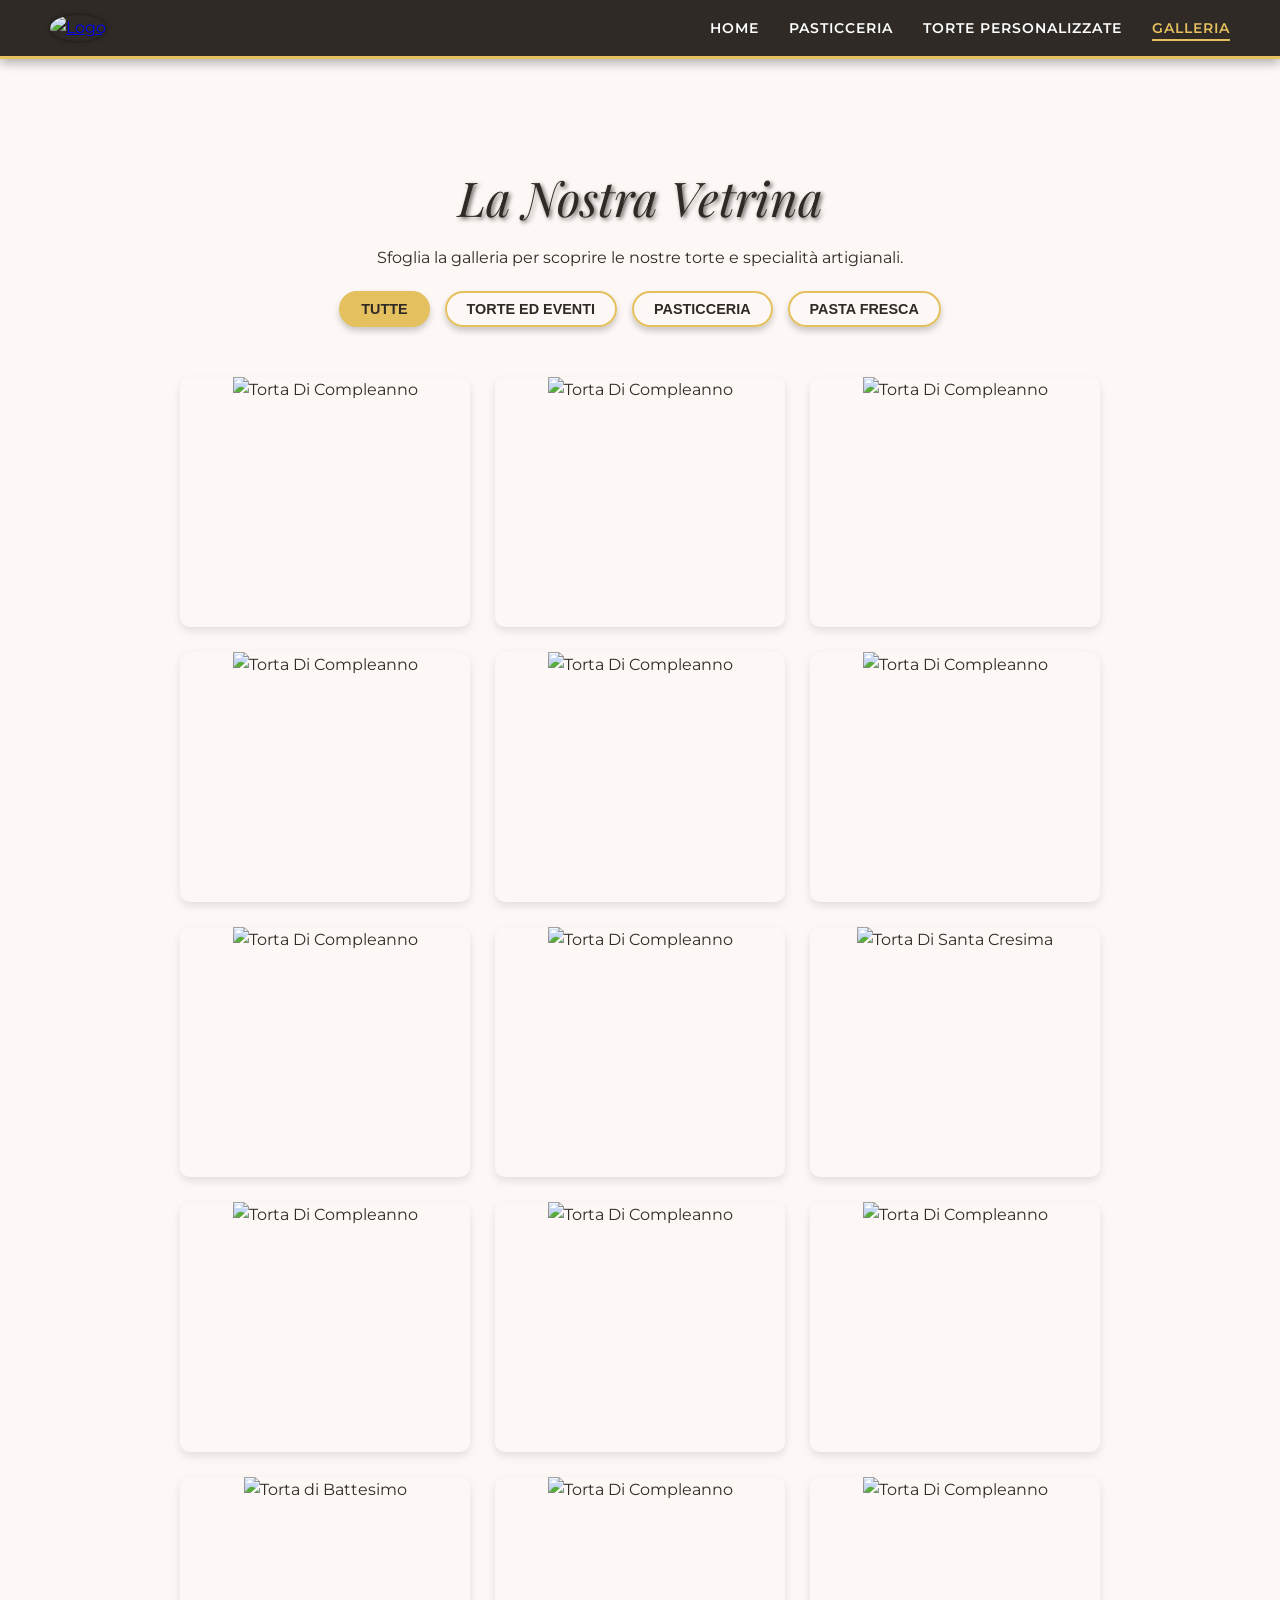
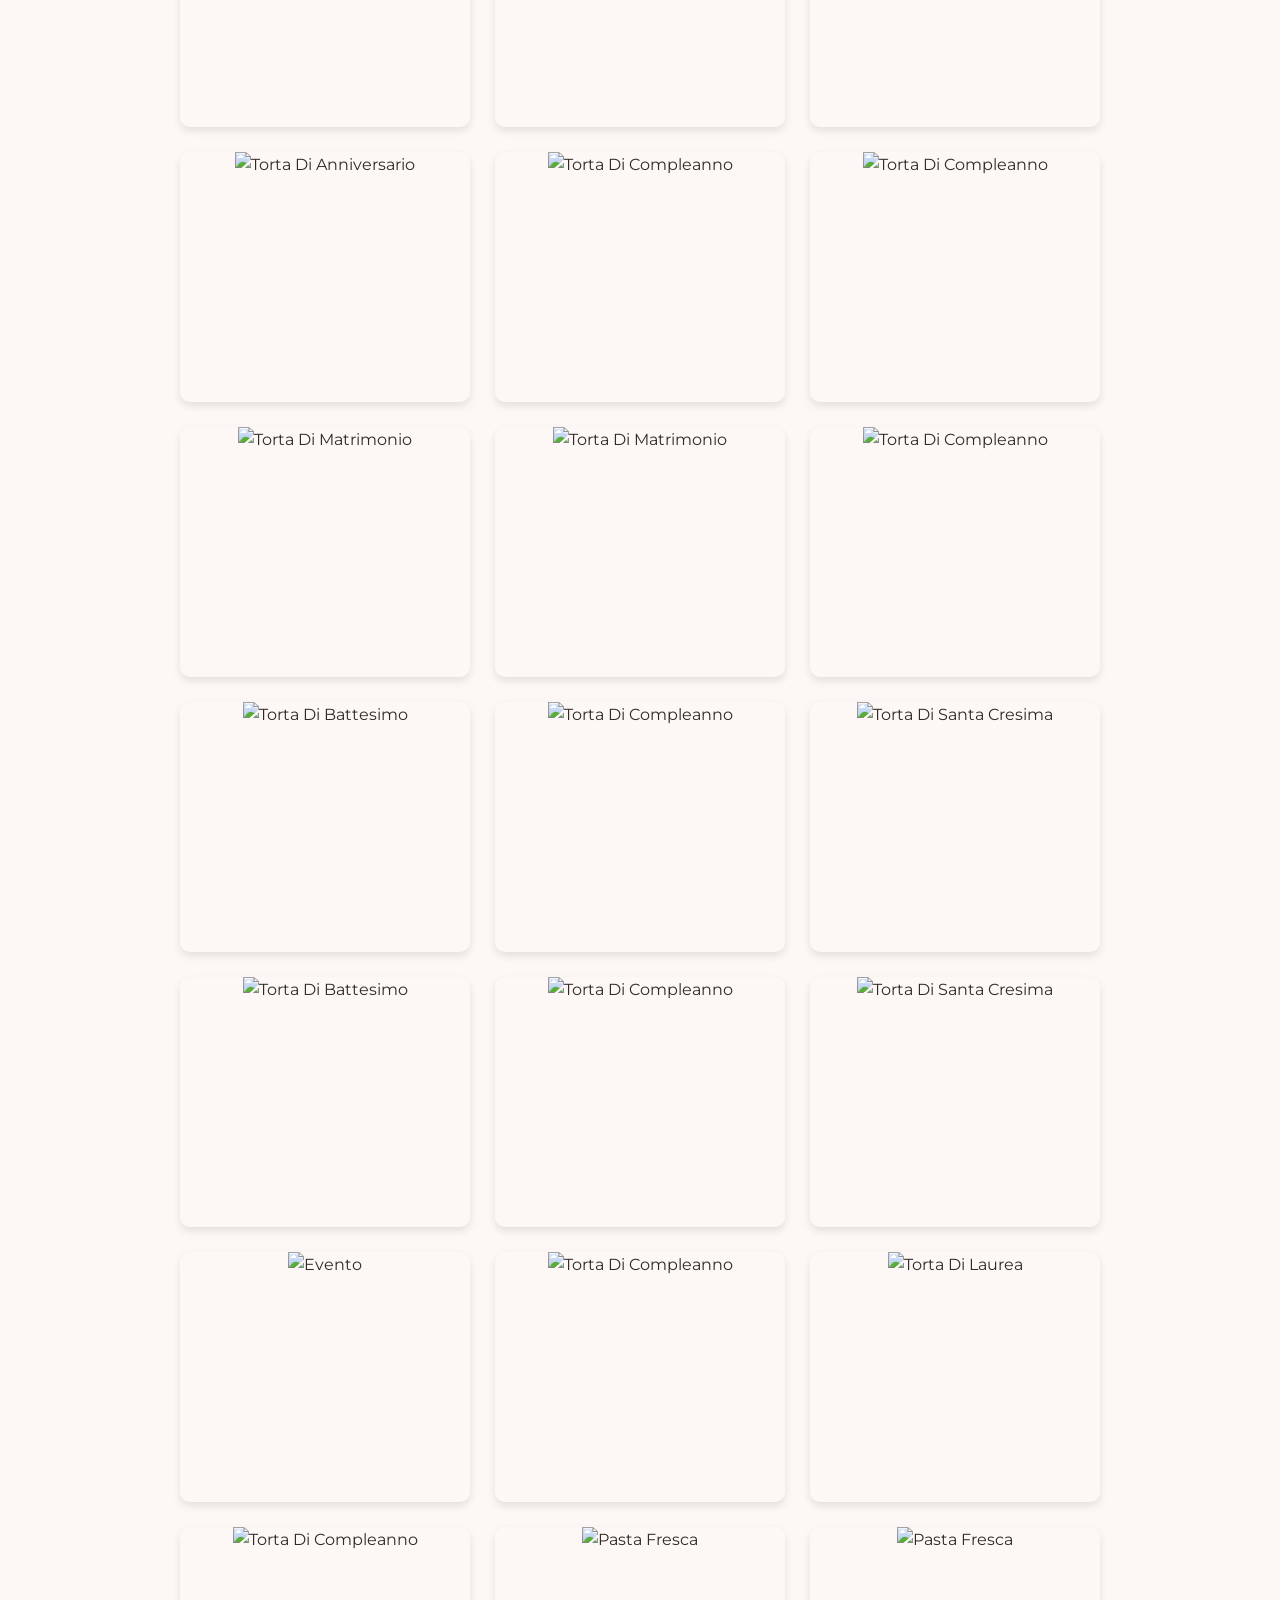
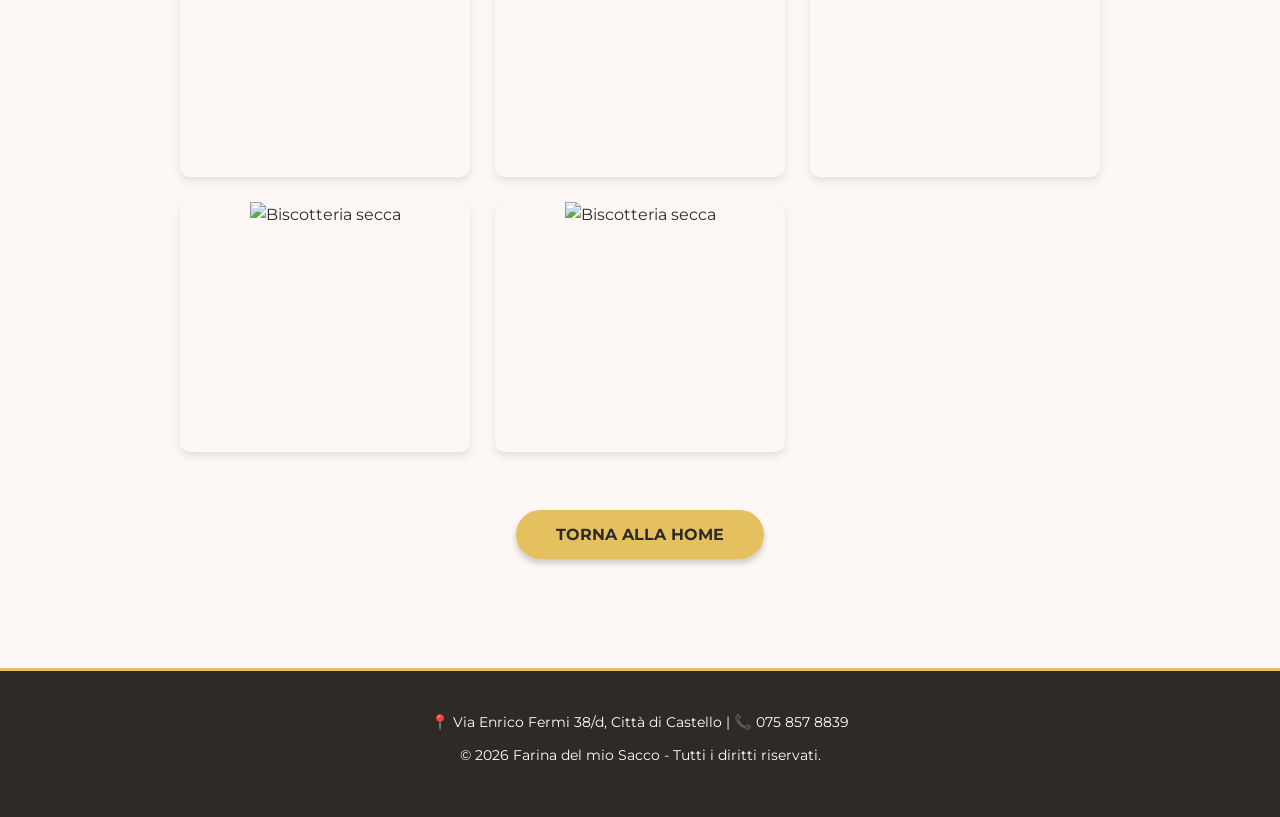
==== galleria.html @ e1a22149 "Add files via upload" ====
<!DOCTYPE html>
<html lang="it">
<head>
    <meta charset="UTF-8">
    <meta name="viewport" content="width=device-width, initial-scale=1.0">
    <title>Galleria Creazioni | Farina del mio Sacco</title>
    
    <link rel="preconnect" href="https://fonts.googleapis.com">
    <link rel="preconnect" href="https://fonts.gstatic.com" crossorigin>
    <link href="https://fonts.googleapis.com/css2?family=Playfair+Display:ital,wght@0,400;0,700;1,400&family=Montserrat:wght@400;600&display=swap" rel="stylesheet">
    
    <link rel="icon" type="image/x-icon" href="immagini/logo.ico">
    <link rel="stylesheet" href="style.css">
</head>
<body>

    <header>
        <div class="logo-container">
            <a href="index.html">
                <img src="immagini/logo.ico" alt="Logo" class="logo-img">
            </a>
        </div>
        <nav>
            <ul>
                <li><a href="index.html">Home</a></li>
                <li><a href="index.html#pasticceria">Pasticceria</a></li>
                <li><a href="index.html#torte">Torte Personalizzate</a></li>
                <li><a href="galleria.html" class="active">Galleria</a></li>
            </ul>
        </nav>
    </header>

    <main>
        <section class="sezione">
            <h1 class="hero-title" style="color: var(--colore-scuro); font-size: 3rem; margin-top: 30px;">La Nostra Vetrina</h1>
            <p>Sfoglia la galleria per scoprire le nostre torte e specialità artigianali.</p>
            
            <div class="filtri-galleria">
                <button class="btn-filtro active" data-filter="tutte">Tutte</button>
                <button class="btn-filtro" data-filter="torte">Torte ed Eventi</button>
                <button class="btn-filtro" data-filter="mignon">Pasticceria</button>
                <button class="btn-filtro" data-filter="pasta">Pasta Fresca</button>
            </div>

            <div class="griglia-galleria">
                
                <div class="foto-item" data-category="torte">
                    <img src="immagini/torta1.jpeg" alt="Torta Di Compleanno">
                    <div class="overlay"><span>Torta di Compleanno</span></div>
                </div>
				
				<div class="foto-item" data-category="torte">
                    <img src="immagini/torta2.jpeg" alt="Torta Di Compleanno">
                    <div class="overlay"><span>Torta di Compleanno</span></div>
                </div>
                
				<div class="foto-item" data-category="torte">
                    <img src="immagini/torta3.jpeg" alt="Torta Di Compleanno">
                    <div class="overlay"><span>Torta di Compleanno</span></div>
                </div>
				
				<div class="foto-item" data-category="torte">
                    <img src="immagini/torta4.jpeg" alt="Torta Di Compleanno">
                    <div class="overlay"><span>Torta di Compleanno</span></div>
                </div>
				
				<div class="foto-item" data-category="torte">
                    <img src="immagini/torta5.jpeg" alt="Torta Di Compleanno">
                    <div class="overlay"><span>Torta di Compleanno</span></div>
                </div>
				
				<div class="foto-item" data-category="torte">
                    <img src="immagini/torta6.jpeg" alt="Torta Di Compleanno">
                    <div class="overlay"><span>Torta di Compleanno</span></div>
                </div>
				
				<div class="foto-item" data-category="torte">
                    <img src="immagini/torta7.jpeg" alt="Torta Di Compleanno">
                    <div class="overlay"><span>Torta di Compleanno</span></div>
                </div>
				
				<div class="foto-item" data-category="torte">
                    <img src="immagini/torta8.jpeg" alt="Torta Di Compleanno">
                    <div class="overlay"><span>Torta di Compleanno</span></div>
                </div>
				
				<div class="foto-item" data-category="torte">
                    <img src="immagini/torta25.jpeg" alt="Torta Di Santa Cresima">
                    <div class="overlay"><span>Torta di Santa Cresima</span></div>
                </div>
				
				<div class="foto-item" data-category="torte">
                    <img src="immagini/torta9.jpeg" alt="Torta Di Compleanno">
                    <div class="overlay"><span>Torta di Compleanno</span></div>
                </div>
				
				<div class="foto-item" data-category="torte">
                    <img src="immagini/torta10.jpeg" alt="Torta Di Compleanno">
                    <div class="overlay"><span>Torta di Compleanno</span></div>
                </div>
				
				<div class="foto-item" data-category="torte">
                    <img src="immagini/torta11.jpeg" alt="Torta Di Compleanno">
                    <div class="overlay"><span>Torta di Compleanno</span></div>
                </div>
				
				<div class="foto-item" data-category="torte">
                    <img src="immagini/torta12.jpeg" alt="Torta di Battesimo">
                    <div class="overlay"><span>Torta di Battesimo</span></div>
                </div>
				
				<div class="foto-item" data-category="torte">
                    <img src="immagini/torta13.jpeg" alt="Torta Di Compleanno">
                    <div class="overlay"><span>Torta di Compleanno</span></div>
                </div>
				
				<div class="foto-item" data-category="torte">
                    <img src="immagini/torta14.jpeg" alt="Torta Di Compleanno">
                    <div class="overlay"><span>Torta di Compleanno</span></div>
                </div>
				
				<div class="foto-item" data-category="torte">
                    <img src="immagini/torta16.jpeg" alt="Torta Di Anniversario">
                    <div class="overlay"><span>Torta di Anniversario</span></div>
                </div>
				
				<div class="foto-item" data-category="torte">
                    <img src="immagini/torta17.jpeg" alt="Torta Di Compleanno">
                    <div class="overlay"><span>Torta di Compleanno</span></div>
                </div>
				
				<div class="foto-item" data-category="torte">
                    <img src="immagini/torta18.jpeg" alt="Torta Di Compleanno">
                    <div class="overlay"><span>Torta di Compleanno</span></div>
                </div>
				
				<div class="foto-item" data-category="torte">
                    <img src="immagini/torta19.jpeg" alt="Torta Di Matrimonio">
                    <div class="overlay"><span>Torta di Matrimonio</span></div>
                </div>
				
				<div class="foto-item" data-category="torte">
                    <img src="immagini/torta20.jpeg" alt="Torta Di Matrimonio">
                    <div class="overlay"><span>Torta di Matrimonio</span></div>
                </div>
				
				<div class="foto-item" data-category="torte">
                    <img src="immagini/torta21.jpeg" alt="Torta Di Compleanno">
                    <div class="overlay"><span>Torta di Compleanno</span></div>
                </div>
				
				<div class="foto-item" data-category="torte">
                    <img src="immagini/torta22.jpeg" alt="Torta Di Battesimo">
                    <div class="overlay"><span>Torta di Battesimo</span></div>
                </div>
				
				<div class="foto-item" data-category="torte">
                    <img src="immagini/torta23.jpeg" alt="Torta Di Compleanno">
                    <div class="overlay"><span>Torta di Compleanno</span></div>
                </div>
				
				<div class="foto-item" data-category="torte">
                    <img src="immagini/torta24.jpeg" alt="Torta Di Santa Cresima">
                    <div class="overlay"><span>Torta di Santa Cresima</span></div>
                </div>
				
				<div class="foto-item" data-category="torte">
                    <img src="immagini/torta27.jpeg" alt="Torta Di Battesimo">
                    <div class="overlay"><span>Torta di Battesimo</span></div>
                </div>
				
				<div class="foto-item" data-category="torte">
                    <img src="immagini/torta28.jpeg" alt="Torta Di Compleanno">
                    <div class="overlay"><span>Torta di Compleanno</span></div>
                </div>
				
				<div class="foto-item" data-category="torte">
                    <img src="immagini/torta26.jpeg" alt="Torta Di Santa Cresima">
                    <div class="overlay"><span>Torta di Santa Cresima</span></div>
                </div>
				
				<div class="foto-item" data-category="torte">
                    <img src="immagini/torta29.jpeg" alt="Evento">
                    <div class="overlay"><span>Evento</span></div>
                </div>
				
				<div class="foto-item" data-category="torte">
                    <img src="immagini/torta30.jpeg" alt="Torta Di Compleanno">
                    <div class="overlay"><span>Torta di Compleanno</span></div>
                </div>
				
				<div class="foto-item" data-category="torte">
                    <img src="immagini/torta31.jpeg" alt="Torta Di Laurea">
                    <div class="overlay"><span>Torta di Laurea</span></div>
                </div>
				
				<div class="foto-item" data-category="torte">
                    <img src="immagini/torta32.jpeg" alt="Torta Di Compleanno">
                    <div class="overlay"><span>Torta di Compleanno</span></div>
                </div>
                
                <div class="foto-item" data-category="pasta">
                    <img src="immagini/pastafresca1.jpeg" alt="Pasta Fresca">
                    <div class="overlay"><span>Tagliatelle e Ravioli</span></div>
                </div>
				
				   <div class="foto-item" data-category="pasta">
                    <img src="immagini/pastafresca2.jpeg" alt="Pasta Fresca">
                    <div class="overlay"><span>Pasta fresca</span></div>
                </div>
                
                <div class="foto-item" data-category="mignon">
                    <img src="immagini/pasticceria1.jpeg" alt="Biscotteria secca">
                    <div class="overlay"><span>Biscotteria</span></div>
                </div>
				
				<div class="foto-item" data-category="mignon">
                    <img src="immagini/pasticceria2.jpeg" alt="Biscotteria secca">
                    <div class="overlay"><span>Biscotteria</span></div>
                </div>

            </div>
            
            <div style="margin-top: 50px;">
                <a href="index.html" class="btn-oro" style="text-decoration: none;">Torna alla Home</a>
            </div>
        </section>
        
        <div id="modal-galleria" class="modal">
            <span class="chiudi-modal">&times;</span>
            <img class="modal-content" id="img-modale" alt="Immagine ingrandita">
        </div>

    </main>

    <footer>
        <p>📍 Via Enrico Fermi 38/d, Città di Castello | 📞 075 857 8839</p>
        <p>&copy; 2026 Farina del mio Sacco - Tutti i diritti riservati.</p>
    </footer>
    
    <script src="script.js"></script>

</body>
</html>
---- style.css ----
/* --- IMPOSTAZIONI BASE E FONT --- */
* {
    margin: 0;
    padding: 0;
    box-sizing: border-box;
}

:root {
    --colore-scuro: #2F2A25; /* Marrone "Testa di Moro" */
    --oro: #E5C05E;          /* Giallo Ocra/Oro */
    --panna: #FDF8F5;        /* Sfondo chiaro */
    --bianco: #FFFFFF;
    
    /* Font eleganti di Google Fonts */
    --font-titoli: 'Playfair Display', serif;
    --font-testi: 'Montserrat', sans-serif;
}

body {
    font-family: var(--font-testi);
    background-color: var(--panna);
    color: var(--colore-scuro);
    line-height: 1.6;
    overflow-x: hidden; /* Evita scorrimenti orizzontali accidentali */
}

/* --- SCORRIMENTO MORBIDO --- */
html {
    scroll-behavior: smooth;
}

/* --- STRUTTURA PRINCIPALE (Gabbia anti-bug) --- */
main {
    position: relative;
    z-index: 1;
}

/* --- TOP BAR PICCOLA --- */
.top-bar {
    background-color: #f8f8f8;
    color: #555;
    text-align: left;
    padding: 8px 40px;
    font-size: 0.8rem;
    border-bottom: 1px solid #ddd;
}

/* --- HEADER E NAVBAR FISSA --- */
header {
    position: sticky !important;
    top: 0 !important;
    z-index: 9999 !important;
    transform: translateZ(1000px) !important; /* Magia 3D per sconfiggere le immagini */
    
    background-color: var(--colore-scuro) !important; 
    display: flex;
    justify-content: space-between; 
    align-items: center;
    padding: 15px 50px;
    transition: all 0.4s ease;
    box-shadow: 0 4px 10px rgba(0,0,0,0.3);
    border-bottom: 3px solid var(--oro);
}

/* --- HEADER QUANDO SCORRI (SOTTILE) --- */
header.scrolled {
    padding: 10px 50px !important; 
    background-color: rgba(47, 42, 37, 0.98) !important; 
    box-shadow: 0 5px 15px rgba(0,0,0,0.4);
}

/* --- LOGO --- */
.logo-container {
    display: flex;
    align-items: center;
}

.logo-img {
    height: 70px;
    width: 70px; /* Quadrato perfetto per fare il cerchio */
    border-radius: 50%; /* Lo rende rotondo */
    object-fit: cover; 
    box-shadow: 0 0 5px rgba(0,0,0,0.5); 
    transition: all 0.4s ease;
}

header.scrolled .logo-img {
    height: 45px !important; 
    width: 45px !important; /* Rimpicciolisce mantenendo il cerchio perfetto */
}

/* --- MENU NAVIGAZIONE --- */
nav ul {
    list-style: none;
    display: flex;
    gap: 30px;
}

nav a {
    color: var(--bianco);
    text-decoration: none;
    font-weight: 600;
    font-size: 0.85rem;
    text-transform: uppercase;
    letter-spacing: 1px;
    transition: color 0.3s;
}

nav a:hover, nav a.active {
    color: var(--oro);
}

nav a.active {
    border-bottom: 2px solid var(--oro);
    padding-bottom: 3px;
}

/* --- SEZIONE HERO (Immagine a tutto schermo) --- */
.hero {
    position: relative;
    height: 85vh; 
    background-image: linear-gradient(rgba(47, 42, 37, 0.6), rgba(47, 42, 37, 0.6)), url(immagini/sfondo.jpg);
    background-size: cover;
    background-position: center;
    display: flex;
    justify-content: center;
    align-items: center;
    text-align: center;
    color: var(--bianco);
}

.hero-content {
    max-width: 800px;
    z-index: 2;
}

.hero-title {
    font-family: var(--font-titoli);
    font-size: 4.5rem;
    font-style: italic;
    font-weight: 400;
    margin-bottom: 10px;
    text-shadow: 2px 2px 4px rgba(0,0,0,0.6);
}

.hero-subtitle {
    font-family: var(--font-testi);
    font-size: 1.8rem;
    font-weight: 400;
    letter-spacing: 2px;
    text-transform: uppercase;
    margin-bottom: 20px;
}

/* --- DECORAZIONE TITOLI --- */
.decorazione {
    display: flex;
    align-items: center;
    justify-content: center;
    margin: 20px 0 35px 0;
}

.decorazione::before, .decorazione::after {
    content: '';
    width: 100px;
    height: 1px;
    background-color: var(--oro);
    margin: 0 15px;
}

.decorazione span {
    font-size: 1.5rem;
    color: var(--oro);
}

/* --- BOTTONI --- */
.btn-oro, button {
    background-color: var(--oro);
    color: var(--colore-scuro);
    border: none;
    padding: 15px 40px;
    font-size: 1rem;
    font-weight: bold;
    text-transform: uppercase;
    border-radius: 30px; 
    cursor: pointer;
    transition: 0.3s;
    box-shadow: 0 4px 6px rgba(0,0,0,0.2);
}

.btn-oro:hover, button:hover {
    background-color: #d1a945; 
    transform: scale(1.05); 
}

/* --- FRECCE SLIDER --- */
.freccia {
    position: absolute;
    top: 50%;
    transform: translateY(-50%);
    background-color: rgba(0,0,0,0.4);
    color: var(--bianco);
    width: 40px;
    height: 40px;
    display: flex;
    justify-content: center;
    align-items: center;
    border-radius: 50%;
    cursor: pointer;
    font-size: 1.2rem;
    transition: 0.3s;
}

.freccia:hover {
    background-color: var(--oro);
    color: var(--colore-scuro);
}

.sinistra { left: 30px; }
.destra { right: 30px; }

/* --- SEZIONI CONTENUTO --- */
.sezione {
    padding: 70px 20px;
    max-width: 1000px;
    margin: 0 auto;
    text-align: center;
}

.sezione h2 {
    font-family: var(--font-titoli);
    color: var(--colore-scuro);
    font-size: 2.5rem;
    margin-bottom: 20px;
    position: relative;
    display: inline-block;
}

.sezione h2::after {
    content: '';
    display: block;
    width: 50%;
    height: 3px;
    background-color: var(--oro);
    margin: 10px auto 0;
}

/* --- GRIGLIA HOME PAGE --- */
.griglia {
    display: flex;
    gap: 30px;
    justify-content: center;
    margin-top: 40px;
    flex-wrap: wrap;
}

.card {
    background-color: var(--bianco);
    padding: 40px 30px;
    border-radius: 8px;
    border-bottom: 5px solid var(--oro);
    width: 320px;
    box-shadow: 0 5px 15px rgba(0,0,0,0.05);
    transition: transform 0.3s;
}

.card:hover {
    transform: translateY(-10px); 
}

.card h3 {
    font-family: var(--font-titoli);
    font-size: 1.8rem;
    color: var(--colore-scuro);
    margin-bottom: 15px;
}

/* --- FILTRI GALLERIA --- */
.filtri-galleria {
    display: flex;
    justify-content: center;
    flex-wrap: wrap;
    gap: 15px;
    margin-bottom: 30px;
    margin-top: 20px;
}

.btn-filtro {
    background-color: transparent;
    color: var(--colore-scuro);
    border: 2px solid var(--oro);
    padding: 8px 20px;
    border-radius: 30px;
    cursor: pointer;
    font-weight: bold;
    font-size: 0.9rem;
    transition: all 0.3s ease;
}

.btn-filtro:hover, .btn-filtro.active {
    background-color: var(--oro);
    color: var(--colore-scuro);
}

/* --- GALLERIA COMPLETA --- */
.griglia-galleria {
    display: grid;
    grid-template-columns: repeat(auto-fill, minmax(280px, 1fr)); 
    gap: 25px;
    padding: 20px;
    margin-top: 30px;
    max-width: 1100px;
    margin-left: auto;
    margin-right: auto;
}

.foto-item {
    z-index: 1;
    position: relative;
    overflow: hidden;
    border-radius: 10px;
    height: 250px;
    box-shadow: 0 4px 8px rgba(0,0,0,0.1);
    cursor: pointer; /* Indica che è cliccabile */
}

.foto-item.nascosto {
    display: none;
}

.foto-item img {
    width: 100%;
    height: 100%;
    object-fit: cover; 
    transition: transform 0.5s;
}

.foto-item:hover img {
    transform: scale(1.1);
}

.overlay {
    position: absolute;
    bottom: 0;
    left: 0;
    right: 0;
    background: rgba(47, 42, 37, 0.8); 
    color: var(--oro);
    overflow: hidden;
    width: 100%;
    height: 0;
    transition: .5s ease;
    display: flex;
    justify-content: center;
    align-items: center;
}

.foto-item:hover .overlay {
    height: 25%; 
}

.overlay span {
    font-weight: bold;
    text-transform: uppercase;
    font-size: 0.9rem;
    letter-spacing: 1px;
}

/* --- EFFETTO SCHERMO INTERO (MODALE) --- */
.modal {
    display: none; 
    position: fixed; 
    z-index: 999999 !important; /* Deve superare l'header (che è a 9999) */
    left: 0;
    top: 0;
    width: 100%; 
    height: 100%; 
    background-color: rgba(30, 26, 23, 0.95); 
    justify-content: center;
    align-items: center;
}

.modal-content {
    max-width: 90%;
    max-height: 90vh; 
    border-radius: 8px;
    box-shadow: 0 5px 25px rgba(0,0,0,0.8);
    animation: zoomMorbido 0.3s ease; 
    object-fit: contain; 
}

.chiudi-modal {
    position: absolute;
    top: 20px;
    right: 35px;
    color: var(--panna);
    font-size: 50px;
    font-weight: bold;
    cursor: pointer;
    transition: color 0.3s;
}

.chiudi-modal:hover {
    color: var(--oro);
}

@keyframes zoomMorbido {
    from {transform: scale(0.8); opacity: 0;}
    to {transform: scale(1); opacity: 1;}
}

/* --- STILE TABELLA LISTINO (Pasta Fresca) --- */
#pasta-fresca {
    scroll-margin-top: 100px; /* Evita che il titolo venga coperto dall'header */
}

.listino-container {
    max-width: 800px;
    margin: 40px auto;
    padding: 20px;
    background: white;
    border-radius: 8px;
    box-shadow: 0 4px 15px rgba(0,0,0,0.05);
}

.tabella-prezzi {
    width: 100%;
    border-collapse: collapse;
    font-family: var(--font-testi);
}

.tabella-prezzi th {
    background-color: var(--colore-scuro);
    color: var(--panna);
    padding: 15px;
    text-align: left;
    text-transform: uppercase;
    letter-spacing: 1px;
}

.tabella-prezzi td {
    padding: 15px;
    border-bottom: 1px solid #eee;
    color: #444;
}

.tabella-prezzi tr:hover {
    background-color: #fcfaf5; 
}

/* --- FOOTER --- */
footer {
    background-color: var(--colore-scuro);
    color: var(--bianco);
    text-align: center;
    padding: 40px 20px;
    margin-top: 50px;
    border-top: 3px solid var(--oro);
}

footer p {
    font-size: 0.9rem;
    margin-bottom: 10px;
}

/* --- BOTTONE WHATSAPP --- */
.btn-whatsapp {
    display: inline-block;
    background-color: #25D366; 
    color: white;
    text-decoration: none;
    padding: 15px 30px;
    border-radius: 50px;
    font-weight: bold;
    text-transform: uppercase;
    margin-top: 20px;
    transition: 0.3s;
    box-shadow: 0 4px 15px rgba(37, 211, 102, 0.3);
}

.btn-whatsapp:hover {
    background-color: #128C7E; 
    transform: scale(1.05);
}

.icona-wa {
    margin-right: 10px;
    font-size: 1.2rem;
}
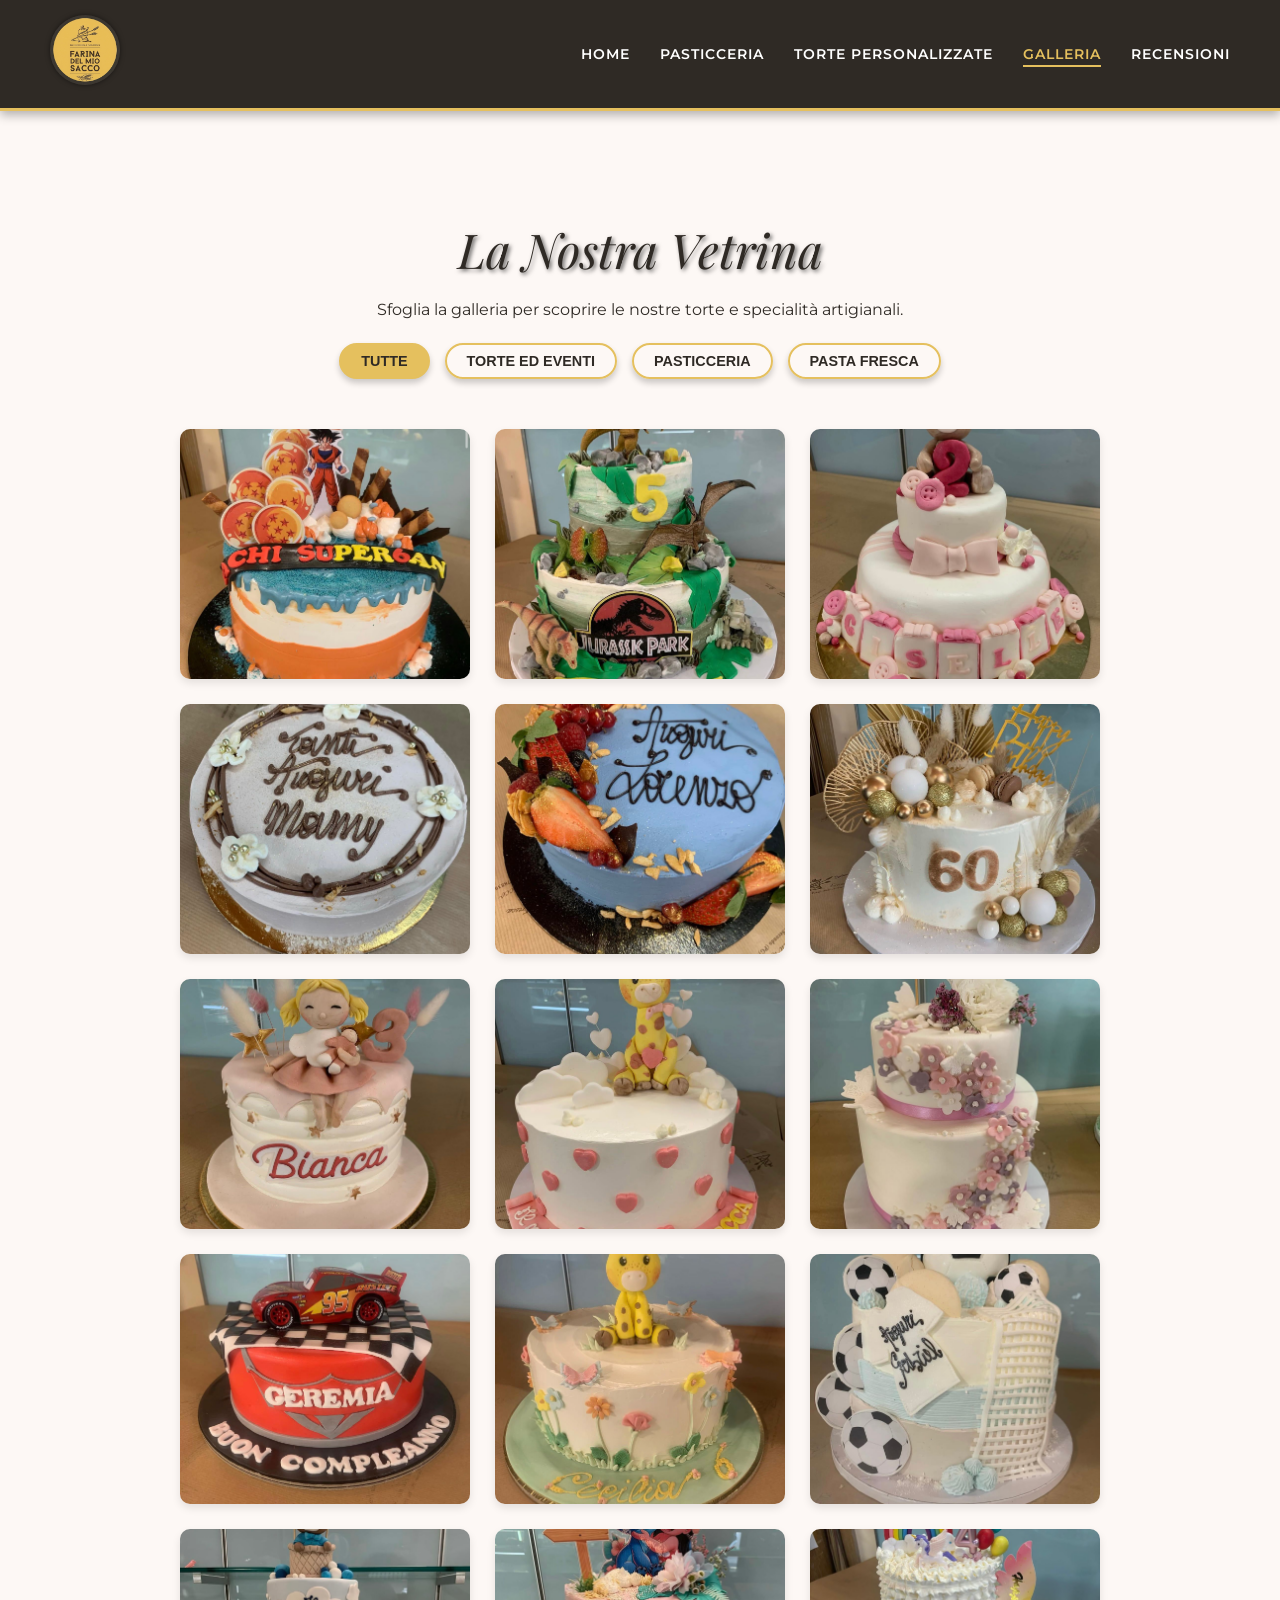
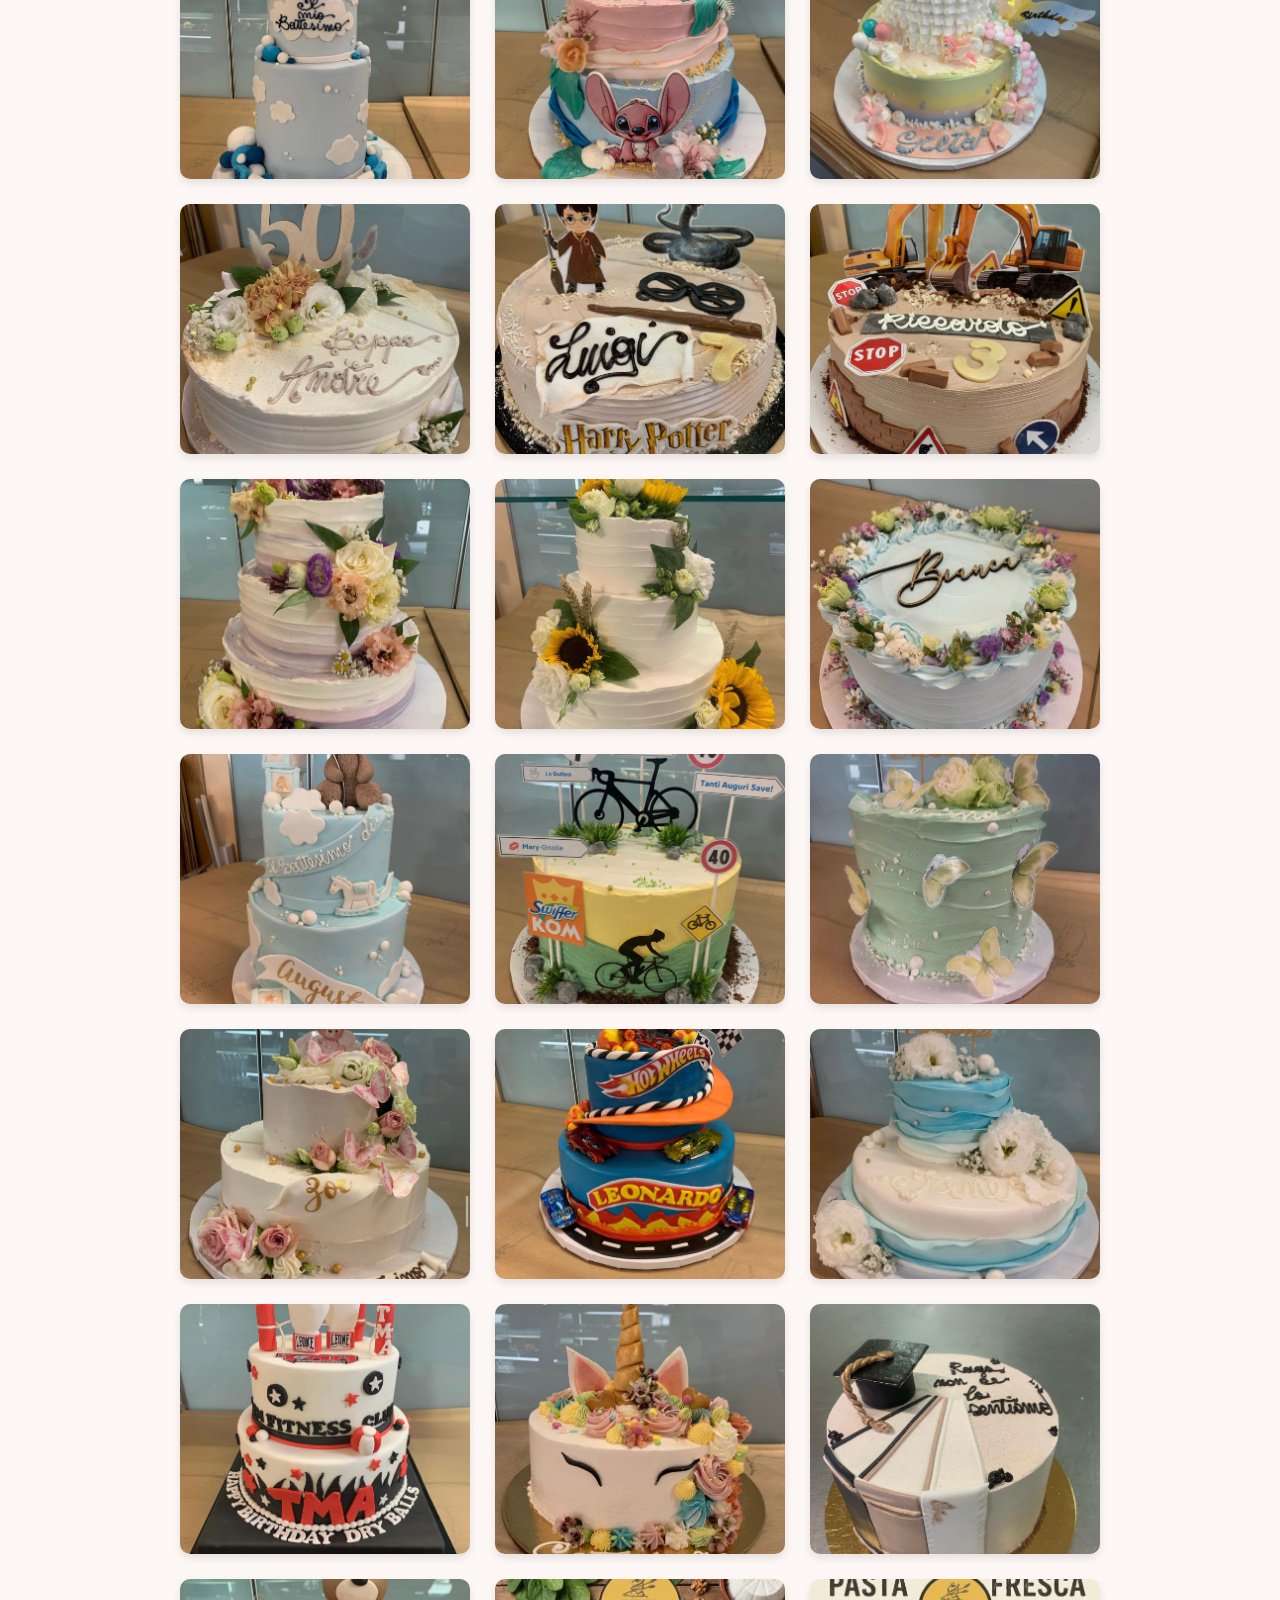
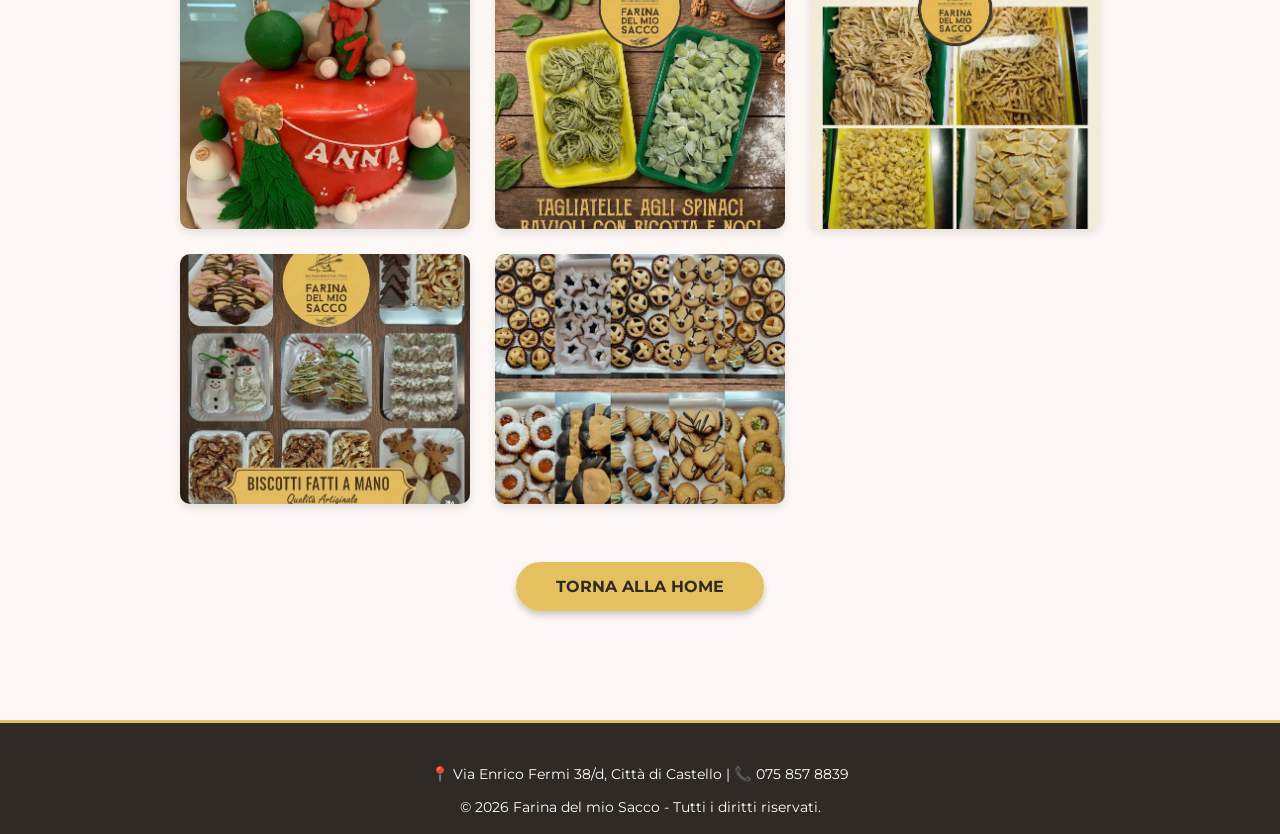
==== commit 60f69364: "Add files via upload" ====
--- a/galleria.html
+++ b/galleria.html
@@ -20,12 +20,20 @@
                 <img src="immagini/logo.ico" alt="Logo" class="logo-img">
             </a>
         </div>
+        
+        <div class="menu-toggle" id="mobile-menu">
+            <span class="bar"></span>
+            <span class="bar"></span>
+            <span class="bar"></span>
+        </div>
+
         <nav>
             <ul>
                 <li><a href="index.html">Home</a></li>
                 <li><a href="index.html#pasticceria">Pasticceria</a></li>
                 <li><a href="index.html#torte">Torte Personalizzate</a></li>
                 <li><a href="galleria.html" class="active">Galleria</a></li>
+				<li><a href="index.html#recensioni">Recensioni</a></li>
             </ul>
         </nav>
     </header>
@@ -48,152 +56,122 @@
                     <img src="immagini/torta1.jpeg" alt="Torta Di Compleanno">
                     <div class="overlay"><span>Torta di Compleanno</span></div>
                 </div>
-				
 				<div class="foto-item" data-category="torte">
                     <img src="immagini/torta2.jpeg" alt="Torta Di Compleanno">
                     <div class="overlay"><span>Torta di Compleanno</span></div>
                 </div>
-                
 				<div class="foto-item" data-category="torte">
                     <img src="immagini/torta3.jpeg" alt="Torta Di Compleanno">
                     <div class="overlay"><span>Torta di Compleanno</span></div>
                 </div>
-				
 				<div class="foto-item" data-category="torte">
                     <img src="immagini/torta4.jpeg" alt="Torta Di Compleanno">
                     <div class="overlay"><span>Torta di Compleanno</span></div>
                 </div>
-				
 				<div class="foto-item" data-category="torte">
                     <img src="immagini/torta5.jpeg" alt="Torta Di Compleanno">
                     <div class="overlay"><span>Torta di Compleanno</span></div>
                 </div>
-				
 				<div class="foto-item" data-category="torte">
                     <img src="immagini/torta6.jpeg" alt="Torta Di Compleanno">
                     <div class="overlay"><span>Torta di Compleanno</span></div>
                 </div>
-				
 				<div class="foto-item" data-category="torte">
                     <img src="immagini/torta7.jpeg" alt="Torta Di Compleanno">
                     <div class="overlay"><span>Torta di Compleanno</span></div>
                 </div>
-				
 				<div class="foto-item" data-category="torte">
                     <img src="immagini/torta8.jpeg" alt="Torta Di Compleanno">
                     <div class="overlay"><span>Torta di Compleanno</span></div>
                 </div>
-				
 				<div class="foto-item" data-category="torte">
                     <img src="immagini/torta25.jpeg" alt="Torta Di Santa Cresima">
                     <div class="overlay"><span>Torta di Santa Cresima</span></div>
                 </div>
-				
 				<div class="foto-item" data-category="torte">
                     <img src="immagini/torta9.jpeg" alt="Torta Di Compleanno">
                     <div class="overlay"><span>Torta di Compleanno</span></div>
                 </div>
-				
 				<div class="foto-item" data-category="torte">
                     <img src="immagini/torta10.jpeg" alt="Torta Di Compleanno">
                     <div class="overlay"><span>Torta di Compleanno</span></div>
                 </div>
-				
 				<div class="foto-item" data-category="torte">
                     <img src="immagini/torta11.jpeg" alt="Torta Di Compleanno">
                     <div class="overlay"><span>Torta di Compleanno</span></div>
                 </div>
-				
 				<div class="foto-item" data-category="torte">
                     <img src="immagini/torta12.jpeg" alt="Torta di Battesimo">
                     <div class="overlay"><span>Torta di Battesimo</span></div>
                 </div>
-				
 				<div class="foto-item" data-category="torte">
                     <img src="immagini/torta13.jpeg" alt="Torta Di Compleanno">
                     <div class="overlay"><span>Torta di Compleanno</span></div>
                 </div>
-				
 				<div class="foto-item" data-category="torte">
                     <img src="immagini/torta14.jpeg" alt="Torta Di Compleanno">
                     <div class="overlay"><span>Torta di Compleanno</span></div>
                 </div>
-				
 				<div class="foto-item" data-category="torte">
                     <img src="immagini/torta16.jpeg" alt="Torta Di Anniversario">
                     <div class="overlay"><span>Torta di Anniversario</span></div>
                 </div>
-				
 				<div class="foto-item" data-category="torte">
                     <img src="immagini/torta17.jpeg" alt="Torta Di Compleanno">
                     <div class="overlay"><span>Torta di Compleanno</span></div>
                 </div>
-				
 				<div class="foto-item" data-category="torte">
                     <img src="immagini/torta18.jpeg" alt="Torta Di Compleanno">
                     <div class="overlay"><span>Torta di Compleanno</span></div>
                 </div>
-				
 				<div class="foto-item" data-category="torte">
                     <img src="immagini/torta19.jpeg" alt="Torta Di Matrimonio">
                     <div class="overlay"><span>Torta di Matrimonio</span></div>
                 </div>
-				
 				<div class="foto-item" data-category="torte">
                     <img src="immagini/torta20.jpeg" alt="Torta Di Matrimonio">
                     <div class="overlay"><span>Torta di Matrimonio</span></div>
                 </div>
-				
 				<div class="foto-item" data-category="torte">
                     <img src="immagini/torta21.jpeg" alt="Torta Di Compleanno">
                     <div class="overlay"><span>Torta di Compleanno</span></div>
                 </div>
-				
 				<div class="foto-item" data-category="torte">
                     <img src="immagini/torta22.jpeg" alt="Torta Di Battesimo">
                     <div class="overlay"><span>Torta di Battesimo</span></div>
                 </div>
-				
 				<div class="foto-item" data-category="torte">
                     <img src="immagini/torta23.jpeg" alt="Torta Di Compleanno">
                     <div class="overlay"><span>Torta di Compleanno</span></div>
                 </div>
-				
 				<div class="foto-item" data-category="torte">
                     <img src="immagini/torta24.jpeg" alt="Torta Di Santa Cresima">
                     <div class="overlay"><span>Torta di Santa Cresima</span></div>
                 </div>
-				
 				<div class="foto-item" data-category="torte">
                     <img src="immagini/torta27.jpeg" alt="Torta Di Battesimo">
                     <div class="overlay"><span>Torta di Battesimo</span></div>
                 </div>
-				
 				<div class="foto-item" data-category="torte">
                     <img src="immagini/torta28.jpeg" alt="Torta Di Compleanno">
                     <div class="overlay"><span>Torta di Compleanno</span></div>
                 </div>
-				
 				<div class="foto-item" data-category="torte">
                     <img src="immagini/torta26.jpeg" alt="Torta Di Santa Cresima">
                     <div class="overlay"><span>Torta di Santa Cresima</span></div>
                 </div>
-				
 				<div class="foto-item" data-category="torte">
                     <img src="immagini/torta29.jpeg" alt="Evento">
                     <div class="overlay"><span>Evento</span></div>
                 </div>
-				
 				<div class="foto-item" data-category="torte">
                     <img src="immagini/torta30.jpeg" alt="Torta Di Compleanno">
                     <div class="overlay"><span>Torta di Compleanno</span></div>
                 </div>
-				
 				<div class="foto-item" data-category="torte">
                     <img src="immagini/torta31.jpeg" alt="Torta Di Laurea">
                     <div class="overlay"><span>Torta di Laurea</span></div>
                 </div>
-				
 				<div class="foto-item" data-category="torte">
                     <img src="immagini/torta32.jpeg" alt="Torta Di Compleanno">
                     <div class="overlay"><span>Torta di Compleanno</span></div>
@@ -203,8 +181,7 @@
                     <img src="immagini/pastafresca1.jpeg" alt="Pasta Fresca">
                     <div class="overlay"><span>Tagliatelle e Ravioli</span></div>
                 </div>
-				
-				   <div class="foto-item" data-category="pasta">
+				<div class="foto-item" data-category="pasta">
                     <img src="immagini/pastafresca2.jpeg" alt="Pasta Fresca">
                     <div class="overlay"><span>Pasta fresca</span></div>
                 </div>
@@ -213,7 +190,6 @@
                     <img src="immagini/pasticceria1.jpeg" alt="Biscotteria secca">
                     <div class="overlay"><span>Biscotteria</span></div>
                 </div>
-				
 				<div class="foto-item" data-category="mignon">
                     <img src="immagini/pasticceria2.jpeg" alt="Biscotteria secca">
                     <div class="overlay"><span>Biscotteria</span></div>
--- a/style.css
+++ b/style.css
@@ -3,6 +3,9 @@
     margin: 0;
     padding: 0;
     box-sizing: border-box;
+    /* Migliora la resa dei caratteri e dei bordi su tutti i browser */
+    -webkit-font-smoothing: antialiased;
+    -moz-osx-font-smoothing: grayscale;
 }
 
 :root {
@@ -21,7 +24,7 @@
     background-color: var(--panna);
     color: var(--colore-scuro);
     line-height: 1.6;
-    overflow-x: hidden; /* Evita scorrimenti orizzontali accidentali */
+    overflow-x: hidden; 
 }
 
 /* --- SCORRIMENTO MORBIDO --- */
@@ -45,12 +48,16 @@
     border-bottom: 1px solid #ddd;
 }
 
-/* --- HEADER E NAVBAR FISSA --- */
+/* --- HEADER E NAVBAR FISSA (VERSIONE ANTI-SFARFALLIO) --- */
 header {
     position: sticky !important;
     top: 0 !important;
     z-index: 9999 !important;
-    transform: translateZ(1000px) !important; /* Magia 3D per sconfiggere le immagini */
+    
+    /* Stabilizzazione 3D per evitare micro-movimenti (jitter) */
+    transform: translate3d(0, 0, 1000px) !important;
+    backface-visibility: hidden !important;
+    -webkit-backface-visibility: hidden !important;
     
     background-color: var(--colore-scuro) !important; 
     display: flex;
@@ -77,16 +84,18 @@
 
 .logo-img {
     height: 70px;
-    width: 70px; /* Quadrato perfetto per fare il cerchio */
-    border-radius: 50%; /* Lo rende rotondo */
+    width: 70px; 
+    border-radius: 50%; 
     object-fit: cover; 
     box-shadow: 0 0 5px rgba(0,0,0,0.5); 
     transition: all 0.4s ease;
+    /* Evita vibrazioni dell'immagine durante il ridimensionamento */
+    image-rendering: -webkit-optimize-contrast;
 }
 
 header.scrolled .logo-img {
     height: 45px !important; 
-    width: 45px !important; /* Rimpicciolisce mantenendo il cerchio perfetto */
+    width: 45px !important; 
 }
 
 /* --- MENU NAVIGAZIONE --- */
@@ -129,9 +138,16 @@
     color: var(--bianco);
 }
 
+/* --- CONTENITORE CENTRALE DELLA HERO --- */
 .hero-content {
     max-width: 800px;
     z-index: 2;
+    
+    /* La vera magia anti-tremolio: blocca tutto il blocco come se fosse una singola immagine solida */
+    transform: translate3d(0, 0, 0);
+    backface-visibility: hidden;
+    -webkit-backface-visibility: hidden;
+    perspective: 1000px; /* Aiuta molto i dispositivi Apple/Safari a non sfarfallare */
 }
 
 .hero-title {
@@ -152,7 +168,7 @@
     margin-bottom: 20px;
 }
 
-/* --- DECORAZIONE TITOLI --- */
+/* --- DECORAZIONE TITOLI (ANTI-SFARFALLIO) --- */
 .decorazione {
     display: flex;
     align-items: center;
@@ -163,9 +179,12 @@
 .decorazione::before, .decorazione::after {
     content: '';
     width: 100px;
-    height: 1px;
-    background-color: var(--oro);
     margin: 0 15px;
+    
+    /* Invece di usare altezza e sfondo, usiamo un bordo solido. 
+       I browser "ancorano" i bordi ai pixel in modo molto più rigido! */
+    height: 0;
+    border-top: 2px solid var(--oro);
 }
 
 .decorazione span {
@@ -193,32 +212,6 @@
     transform: scale(1.05); 
 }
 
-/* --- FRECCE SLIDER --- */
-.freccia {
-    position: absolute;
-    top: 50%;
-    transform: translateY(-50%);
-    background-color: rgba(0,0,0,0.4);
-    color: var(--bianco);
-    width: 40px;
-    height: 40px;
-    display: flex;
-    justify-content: center;
-    align-items: center;
-    border-radius: 50%;
-    cursor: pointer;
-    font-size: 1.2rem;
-    transition: 0.3s;
-}
-
-.freccia:hover {
-    background-color: var(--oro);
-    color: var(--colore-scuro);
-}
-
-.sinistra { left: 30px; }
-.destra { right: 30px; }
-
 /* --- SEZIONI CONTENUTO --- */
 .sezione {
     padding: 70px 20px;
@@ -273,6 +266,71 @@
     font-size: 1.8rem;
     color: var(--colore-scuro);
     margin-bottom: 15px;
+}
+
+/* --- NUOVO CAROSELLO SCORREVOLE PASTICCERIA --- */
+.carosello-pasticceria {
+    display: flex;
+    gap: 25px;
+    margin-top: 40px;
+    padding: 20px 10px;
+    overflow-x: auto; 
+    scroll-snap-type: x mandatory; 
+    scrollbar-width: thin;
+    scrollbar-color: var(--oro) transparent;
+    -webkit-overflow-scrolling: touch; 
+}
+
+.carosello-pasticceria::-webkit-scrollbar {
+    height: 8px;
+}
+.carosello-pasticceria::-webkit-scrollbar-thumb {
+    background-color: var(--oro);
+    border-radius: 10px;
+}
+
+.pasticcino-card {
+    background-color: var(--bianco);
+    min-width: 290px; 
+    width: 290px;
+    border-radius: 12px;
+    overflow: hidden;
+    box-shadow: 0 4px 15px rgba(0,0,0,0.05);
+    border-bottom: 4px solid var(--oro);
+    flex-shrink: 0;
+    scroll-snap-align: start; 
+    text-align: left;
+    transition: transform 0.3s ease;
+    transform: translateZ(0); 
+}
+
+.pasticcino-card:hover {
+    transform: translateY(-5px);
+}
+
+.pasticcino-card img {
+    width: 100%;
+    height: 190px; 
+    object-fit: cover; 
+    border-bottom: 1px solid #eee;
+    image-rendering: -webkit-optimize-contrast;
+}
+
+.pasticcino-info {
+    padding: 20px;
+}
+
+.pasticcino-info h3 {
+    font-family: var(--font-titoli);
+    font-size: 1.35rem;
+    color: var(--colore-scuro);
+    margin-bottom: 8px;
+}
+
+.pasticcino-info p {
+    font-size: 0.9rem;
+    color: #555;
+    line-height: 1.5;
 }
 
 /* --- FILTRI GALLERIA --- */
@@ -321,7 +379,7 @@
     border-radius: 10px;
     height: 250px;
     box-shadow: 0 4px 8px rgba(0,0,0,0.1);
-    cursor: pointer; /* Indica che è cliccabile */
+    cursor: pointer;
 }
 
 .foto-item.nascosto {
@@ -370,7 +428,7 @@
 .modal {
     display: none; 
     position: fixed; 
-    z-index: 999999 !important; /* Deve superare l'header (che è a 9999) */
+    z-index: 999999 !important; 
     left: 0;
     top: 0;
     width: 100%; 
@@ -411,7 +469,7 @@
 
 /* --- STILE TABELLA LISTINO (Pasta Fresca) --- */
 #pasta-fresca {
-    scroll-margin-top: 100px; /* Evita che il titolo venga coperto dall'header */
+    scroll-margin-top: 100px; 
 }
 
 .listino-container {
@@ -446,6 +504,60 @@
 
 .tabella-prezzi tr:hover {
     background-color: #fcfaf5; 
+}
+
+/* --- SEZIONE RECENSIONI --- */
+.recensioni-container {
+    display: flex;
+    gap: 20px;
+    margin-top: 40px;
+    padding: 20px 10px;
+    overflow-x: auto; 
+    scroll-snap-type: x mandatory; 
+    scrollbar-width: thin;
+    scrollbar-color: var(--oro) transparent;
+    -webkit-overflow-scrolling: touch;
+}
+
+.recensioni-container::-webkit-scrollbar {
+    height: 8px;
+}
+.recensioni-container::-webkit-scrollbar-thumb {
+    background-color: var(--oro);
+    border-radius: 10px;
+}
+
+.recensione-card {
+    background-color: var(--bianco);
+    min-width: 320px; 
+    padding: 30px;
+    border-radius: 10px;
+    box-shadow: 0 5px 15px rgba(0,0,0,0.05);
+    border-bottom: 3px solid var(--oro);
+    text-align: left;
+    flex-shrink: 0; 
+    scroll-snap-align: center; 
+}
+
+.stelle {
+    font-size: 1.2rem;
+    margin-bottom: 15px;
+    text-shadow: 0 0 2px rgba(0,0,0,0.1); 
+}
+
+.testo-recensione {
+    font-style: italic;
+    color: #555;
+    margin-bottom: 20px;
+    font-size: 0.95rem;
+    line-height: 1.7;
+}
+
+.autore {
+    font-weight: bold;
+    color: var(--colore-scuro);
+    font-family: var(--font-titoli);
+    font-size: 1.1rem;
 }
 
 /* --- FOOTER --- */
@@ -486,4 +598,95 @@
 .icona-wa {
     margin-right: 10px;
     font-size: 1.2rem;
+}
+
+/* =========================================
+   RESPONSIVE DESIGN (SMARTPHONE E TABLET)
+   ========================================= */
+
+.menu-toggle {
+    display: none;
+    flex-direction: column;
+    gap: 6px;
+    cursor: pointer;
+}
+
+.menu-toggle .bar {
+    width: 30px;
+    height: 3px;
+    background-color: var(--oro);
+    transition: all 0.3s ease;
+    border-radius: 3px;
+}
+
+@media (max-width: 768px) {
+    
+    .top-bar {
+        font-size: 0.7rem;
+        padding: 8px 10px;
+        text-align: center;
+    }
+
+    header {
+        padding: 10px 20px !important; 
+    }
+
+    header.scrolled {
+        padding: 10px 20px !important;
+    }
+
+    .menu-toggle {
+        display: flex;
+        position: absolute;
+        right: 25px; 
+    }
+
+    nav ul {
+        position: absolute;
+        top: 100%; 
+        left: -100%; 
+        width: 100%;
+        background-color: rgba(47, 42, 37, 0.98); 
+        flex-direction: column;
+        text-align: center;
+        padding: 20px 0;
+        transition: left 0.4s ease; 
+        box-shadow: 0 10px 15px rgba(0,0,0,0.3);
+    }
+
+    nav ul.active {
+        left: 0;
+    }
+
+    nav ul li {
+        margin: 15px 0;
+    }
+
+    .hero-title {
+        font-size: 2.8rem;
+    }
+
+    .hero-subtitle {
+        font-size: 1.2rem;
+    }
+
+    .listino-container {
+        overflow-x: auto;
+        padding: 10px;
+    }
+
+    .card {
+        width: 100%;
+        max-width: 350px;
+    }
+
+    /* Adattiamo le card carosello sui telefoni più piccoli */
+    .pasticcino-card {
+        min-width: 260px;
+        width: 260px;
+    }
+
+    .recensione-card {
+        min-width: 280px;
+    }
 }
